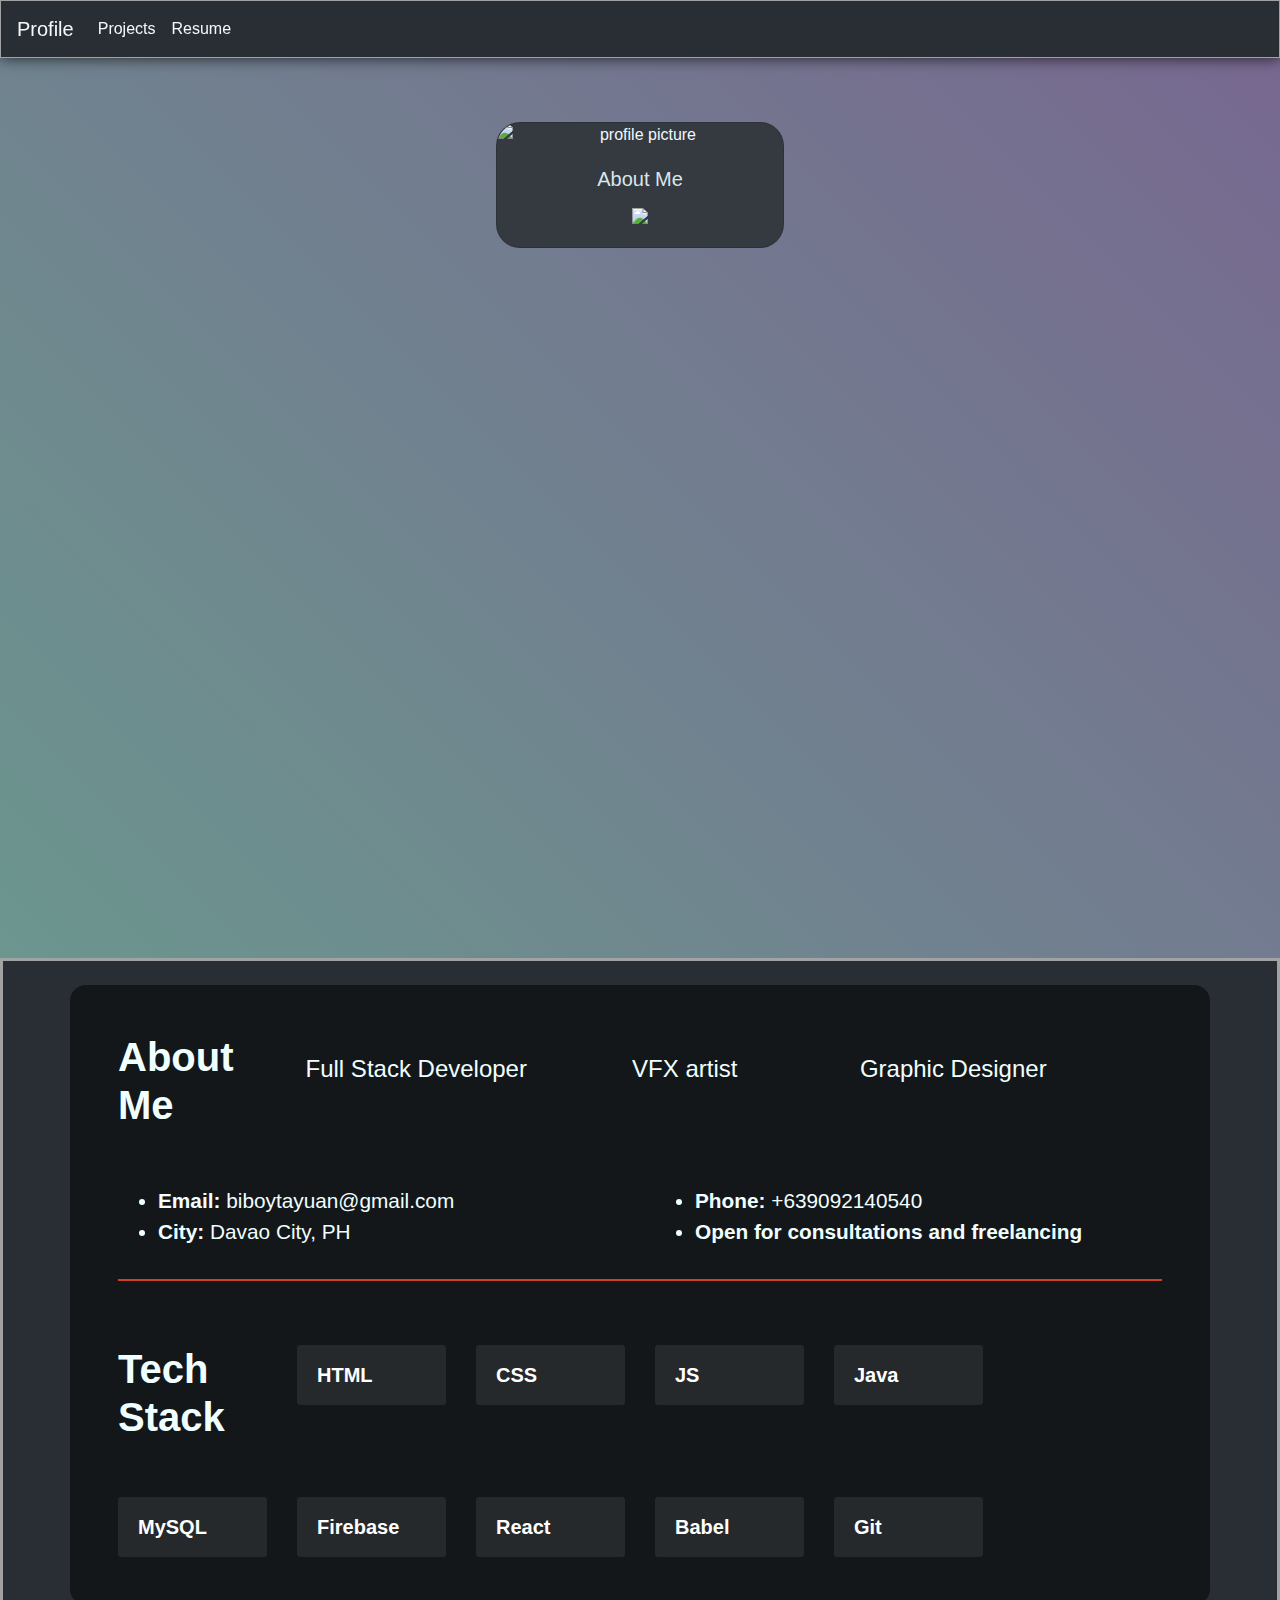
==== index.html @ 0c2aceff "Dec update" ====
<!doctype html>
<html lang="en">
  <head>
    <!-- Required meta tags -->
    <meta charset="utf-8">
    <meta name="viewport" content="width=device-width, initial-scale=1, shrink-to-fit=no">

    <!-- Bootstrap CSS -->
    <link rel="stylesheet" href="https://stackpath.bootstrapcdn.com/bootstrap/4.3.1/css/bootstrap.min.css" integrity="sha384-ggOyR0iXCbMQv3Xipma34MD+dH/1fQ784/j6cY/iJTQUOhcWr7x9JvoRxT2MZw1T" crossorigin="anonymous">
    <link rel="stylesheet" href="https://cdn.jsdelivr.net/gh/devicons/devicon@v2.14.0/devicon.min.css">
    <link rel="stylesheet" href="./css/stylesheet.css">
    <link href="http://fonts.cdnfonts.com/css/arcade-classic" rel="stylesheet">
   
    <title>Youzef Tayuan | Full Stack Developer</title>

    
    <nav class="navbar navbar-expand-lg ">
        <a class="navbar-brand" href="#">Profile</a>
        <button class="navbar-toggler navbar-light" type="button" data-toggle="collapse" data-target="#navbarNav" aria-controls="navbarNav" aria-expanded="false" aria-label="Toggle navigation">
          <span class="navbar-toggler-icon navbar-light"></span>
        </button>
        <div class="collapse navbar-collapse" id="navbarNav">
          <ul class="navbar-nav">
            <li class="nav-item active">
              <a class="nav-link" href="./portfolio.html">Projects<span class="sr-only">(current)</span></a>
            </li>
            <li class="nav-item active">
              <a class="nav-link" href="./resume.html">Resume<span class="sr-only">(current)</span></a>
            </li>
          </ul>
        </div>
        <div class="the-type text-center">
            <h1 class="typeing" data-typeingText="Yousef A. Tayuan"></h1>
            </div>
      </nav>
  </head>
  <body>
    <div class="pixelart-bg bg-image scroll-footer">
            <div class="mask gradient-custom vh-100" >
                <div class="d-flex justify-content-center">
                    <div class="parent card text-center bg-dark" style="width: 18rem;">
                        <img data-pixelate src="./images/BioPf.jpg" class="card-img-top" alt="profile picture">
                        <div class="card-body">
                          <h5 class="card-title" style="color: rgb(218, 229, 238);">About Me</h5>
                          <img src = "./images/expand_more.svg"class="card-text" style="color: rgb(218, 229, 238);"></img>
                          <!-- <a href="https://github.com/youzef123" class="btn btn-primary">Github Account</a> -->
                                </div>
                            </div>
                        </div>
                    </div>
    </div>
    <div class="content d-flex">
        <div class="container p-5 m-4">
        <div class="row top">
            <div class="col-sm-6 col-md-2">
              <h1 style="font-style: Raleway;"><strong>About Me</strong></h1>
            </div>
            <div class="col-sm-6 col-md-3">
              <h4>Full Stack Developer</h4>
            </div>
            <div class="col-sm-6 col-md-3">
              <h4>VFX artist</h4>
            </div>
            <div class="col-sm-6 col-md-3">
              <h4>Graphic Designer</h4>
            </div>
        </div>
        <div class="row mt-5 li">
          <div class="col-lg-6">
            <ul>
              <li><i class="bi bi-chevron-right"></i> <strong>Email:</strong> <span>biboytayuan@gmail.com</span></li>
              <li><i class="bi bi-chevron-right"></i> <strong>City:</strong> <span>Davao City, PH</span></li>
            </ul>
          </div>
          <div class="col-lg-6">
            <ul>
              <li><i class="bi bi-chevron-right"></i> <strong>Phone:</strong> <span>+639092140540</span></li>
              <li><i class="bi bi-chevron-right"></i> <strong>Open for consultations and freelancing</strong> </li>
            </ul>
          </div>
         
        </div>
     <hr>
          <div class="row top d-flex pt-5 tech-stack">
            <div class="col-sm-6 col-md-2">
              <h1 style="font-style: Raleway;"><strong>Tech Stack</strong></h1>
            </div>
            <div class="col-sm-6 col-md-2">
              <div class="icon-box">
                <h4>HTML</h4>
                <i class="devicon-html5-plain colored"></i>
              </div>
            </div>
            <div class="col-sm-6 col-md-2">
              <div class="icon-box">
               <h4>CSS</h4>
               <i class="devicon-css3-plain colored"></i>
              </div>
            </div>
            <div class="col-sm-6 col-md-2">
              <div class="icon-box">
                <h4>JS</h4>
                <i class="devicon-javascript-plain colored"></i>
            </div>
          </div>
          <div class="col-sm-6 col-md-2">
            <div class="icon-box">
              <h4>Java</h4>
              <i class="devicon-java-plain colored"></i>
          </div>
        </div>
        </div>
        <div class="row top d-flex pt-5 tech-stack">
          <div class="col-sm-6 col-md-2">
            <div class="icon-box">
              <h4>MySQL</h4>
              <i class="devicon-mysql-plain colored"></i>
            </div>
          </div>
          <div class="col-sm-6 col-md-2">
            <div class="icon-box">
             <h4>Firebase</h4>
             <i class="devicon-firebase-plain colored"></i>
            </div>
          </div>
          <div class="col-sm-6 col-md-2">
            <div class="icon-box">
              <h4>React</h4>
              <i class="devicon-react-original colored"></i>
          </div>
        </div>
        <div class="col-sm-6 col-md-2">
          <div class="icon-box">
            <h4>Babel</h4>
            <i class="devicon-babel-plain colored"></i>
        </div>
      </div>
        <div class="col-sm-6 col-md-2">
          <div class="icon-box">
            <h4>Git</h4>
            <i class="devicon-git-plain colored"></i>
        </div>
      </div>
      </div>
    

        
      </hr>
      </div>
     
    </div>
    <!-- Optional JavaScript -->
    <!-- jQuery first, then Popper.js, then Bootstrap JS -->
    <script src="https://code.jquery.com/jquery-3.3.1.slim.min.js" integrity="sha384-q8i/X+965DzO0rT7abK41JStQIAqVgRVzpbzo5smXKp4YfRvH+8abtTE1Pi6jizo" crossorigin="anonymous"></script>
    <script src="https://cdnjs.cloudflare.com/ajax/libs/popper.js/1.14.7/umd/popper.min.js" integrity="sha384-UO2eT0CpHqdSJQ6hJty5KVphtPhzWj9WO1clHTMGa3JDZwrnQq4sF86dIHNDz0W1" crossorigin="anonymous"></script>
    <script src="https://stackpath.bootstrapcdn.com/bootstrap/4.3.1/js/bootstrap.min.js" integrity="sha384-JjSmVgyd0p3pXB1rRibZUAYoIIy6OrQ6VrjIEaFf/nJGzIxFDsf4x0xIM+B07jRM" crossorigin="anonymous"></script>
    <script src = "./js/script.js"></script>
    <script src="https://cdnjs.cloudflare.com/ajax/libs/gsap/3.8.0/gsap.min.js"></script>
    <script src="https://cdnjs.cloudflare.com/ajax/libs/gsap/2.1.3/TweenMax.min.js"></script>
  </body>
</html>
---- css/stylesheet.css ----
@import url('http://fonts.cdnfonts.com/css/arcade-classic');

hr{
  border-top: 2px solid rgb(206, 63, 38);
  position: relative;
}

.nav-item{
  transition: all .5s ease-in;
}

.nav-link:hover {
  transform: scale(1.1);
  text-decoration: underline;
  text-decoration-color: rgb(206, 63, 38);
}

.navbar{
  font-family: 'ArcadeClassic', sans-serif;
    color: aliceblue;
    display: flex;
    background-color:#282E34;
    border: 1px solid #a2a2a2;
	-webkit-box-shadow: 0px 0px 14px 0px rgba(0,0,0,0.75);
	-moz-box-shadow: 0px 0px 14px 0px rgba(0,0,0,0.75);
	box-shadow: 0px 0px 14px 0px rgba(0,0,0,0.75);
    position: sticky;
    top: 0;
    z-index:3
}

.navbar a{
    color: aliceblue;
}


.the-type{
  margin-right: 3rem;
}

.parent {
    border-radius: 1.5rem;
    overflow: hidden;
    transition: transform .5s cubic-bezier(.31,2.71,.8,.9);
    transform-origin: 50% 50%;
}

.parent canvas {
    position: absolute;
    top: 0;
    left: 0;
}

.parent:hover {
transform: scale(1.05);
}

.card {
  font-family: 'ArcadeClassic', sans-serif;
  color: aliceblue;
    margin: 0 auto; /* Added */
    float: none; /* Added */
    margin-bottom: 10px; /* Added */
    z-index:1;
}

.pixelart-bg{
    background-image: url('../images/bg.gif');
    background-position: center;
    background-repeat: no-repeat;
    background-attachment: fixed;
    background-size: cover;
    height: 100vh;
}

.mask{
    padding: 4rem;
}

.gradient-custom {
    /* fallback for old browsers */
    background: #a18cd1;

    /* Chrome 10-25, Safari 5.1-6 */
    background: -webkit-linear-gradient(
      45deg,
      rgba(9, 80, 67, 0.6),
      rgba(29, 4, 70, 0.6) 100%
    );

    /* W3C, IE 10+/ Edge, Firefox 16+, Chrome 26+, Opera 12+, Safari 7+ */
    background: linear-gradient(
      45deg,
      rgba(9, 80, 67, 0.6),
      rgba(29, 4, 70, 0.6) 100%
    );
  }

.content{
  color: azure;
  font-family: "Raleway", sans-serif;
  border: 3px solid #a2a2a2;
  justify-content: center;
  position: relative;
  top: 0;
  background-color:#282E34;
 
  background-size: cover;
}

.container{
  border-radius: 1rem;
  background-color:#14171a;
  background-size: cover;
  font-size: 3vh;
}

.li{
  font-size: 1.3rem;
}

.top h4{
  text-align: center;
  line-height: 3;
}

.tech-stack .icon-box{
  border-radius: 3px;
  display: flex;
  align-items: center;
  padding: 20px;
  background: rgba(255, 255, 255, 0.08);
  transition: ease-in-out 0.3s;
}

.tech-stack img{
  /* float: right;
  width: 3rem;
  height: auto;
  padding-left: 1rem;
  align-items: center; */
}

.tech-stack h4{

  font-weight: 600;
  margin: 0;
  padding: 0;
  line-height: 1;
  font-size: 20px;
  color: #fff;
}

.tech-stack .icon-box h4 {
  padding-right: 5px;
  line-height: 1;
}

.tech-stack i {
  font-size: 32px;
  line-height: 1;
}

.tech-stack .icon-box:hover {
  background: rgba(255, 255, 255, 0.12);
}


@media only screen and (max-width: 768px) {
  .tech-stack .icon-box{
   
    margin-top: 0.7rem;
  }
  .icon-box{
    justify-content: center;
    width: 15rem;
  }
}
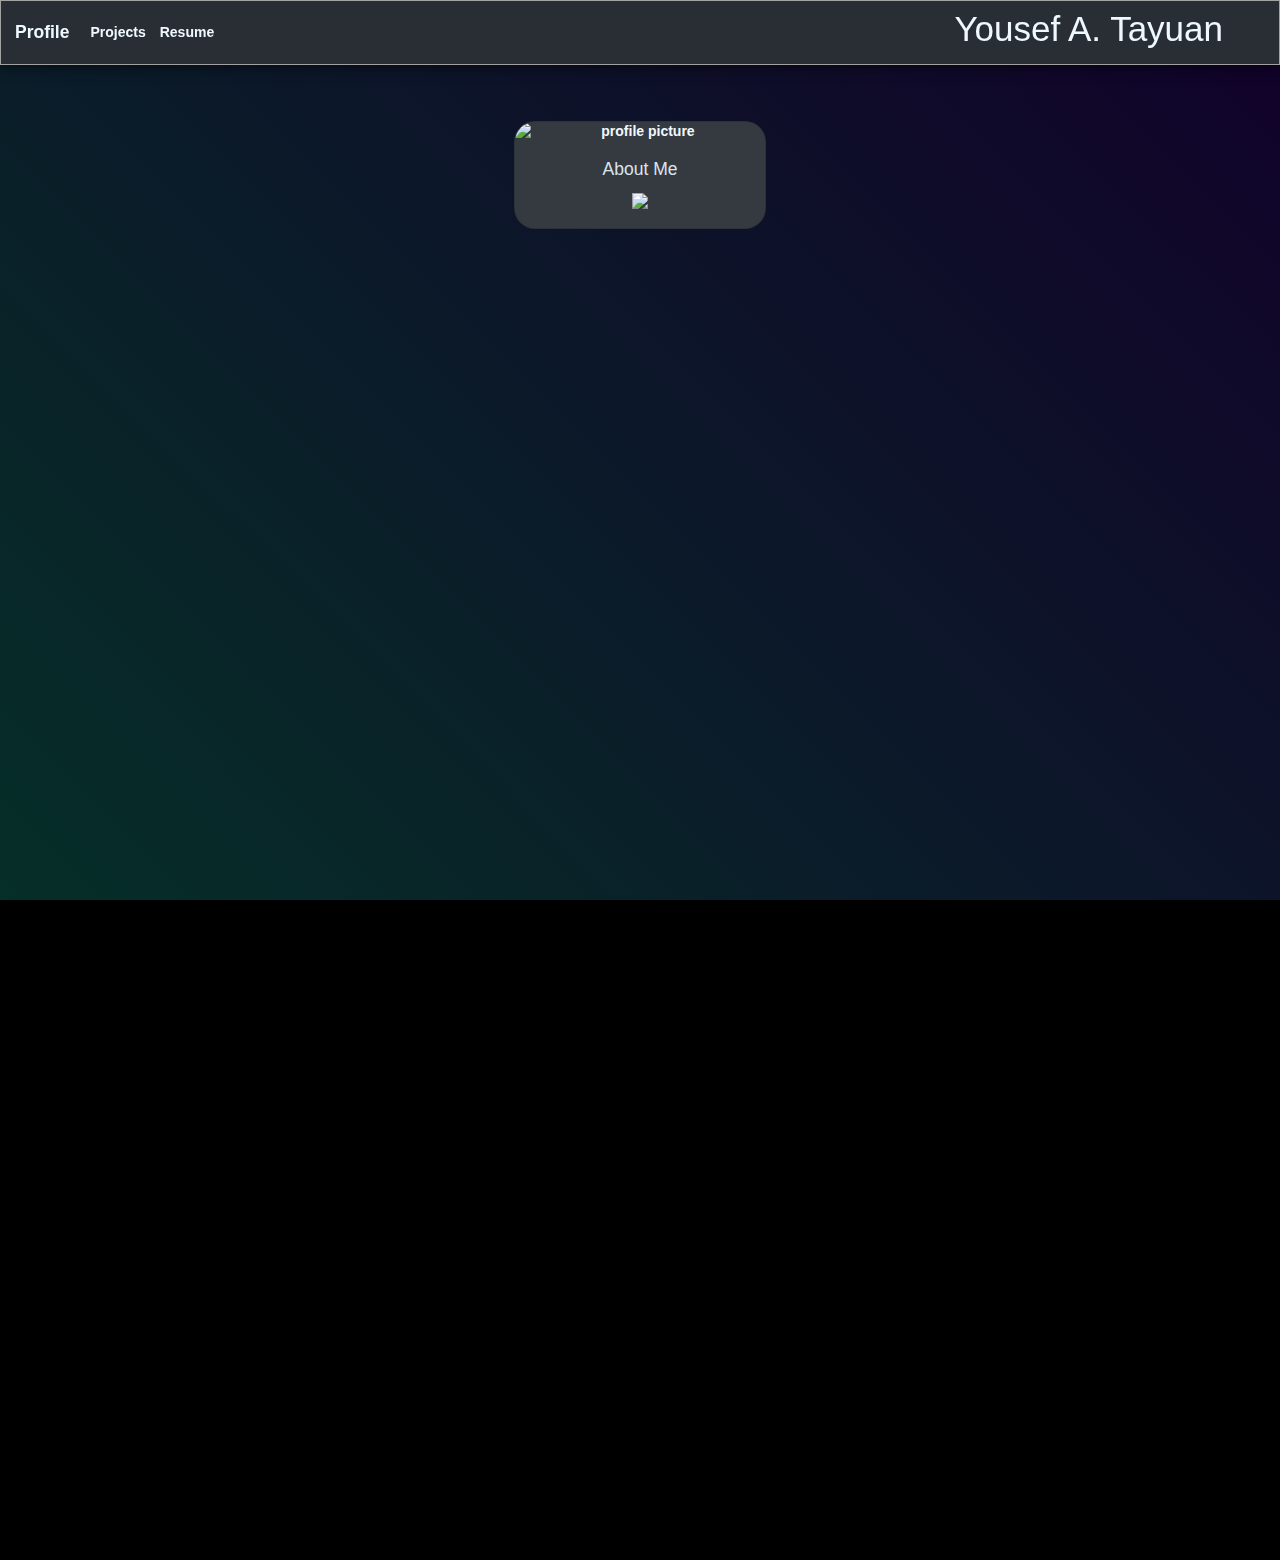
==== commit 5573be68: "font changed" ====
--- a/index.html
+++ b/index.html
@@ -29,12 +29,13 @@
             </li>
           </ul>
         </div>
-        <div class="the-type text-center">
-            <h1 class="typeing" data-typeingText="Yousef A. Tayuan"></h1>
-            </div>
+        <div class="name">
+          <h1 class="pr-5">Yousef A. Tayuan</h1>
+        </div>
       </nav>
   </head>
   <body>
+    <div class="change">
     <div class="pixelart-bg bg-image scroll-footer">
             <div class="mask gradient-custom vh-100" >
                 <div class="d-flex justify-content-center">
@@ -59,10 +60,10 @@
               <h4>Full Stack Developer</h4>
             </div>
             <div class="col-sm-6 col-md-3">
-              <h4>VFX artist</h4>
+              <h4>Graphic Designer</h4>
             </div>
             <div class="col-sm-6 col-md-3">
-              <h4>Graphic Designer</h4>
+              <h4>VFX artist</h4>
             </div>
         </div>
         <div class="row mt-5 li">
@@ -81,6 +82,7 @@
          
         </div>
      <hr>
+     <div class="container">
           <div class="row top d-flex pt-5 tech-stack">
             <div class="col-sm-6 col-md-2">
               <h1 style="font-style: Raleway;"><strong>Tech Stack</strong></h1>
@@ -142,13 +144,14 @@
         </div>
       </div>
       </div>
-    
+    </div>
 
         
       </hr>
       </div>
      
     </div>
+    
     <!-- Optional JavaScript -->
     <!-- jQuery first, then Popper.js, then Bootstrap JS -->
     <script src="https://code.jquery.com/jquery-3.3.1.slim.min.js" integrity="sha384-q8i/X+965DzO0rT7abK41JStQIAqVgRVzpbzo5smXKp4YfRvH+8abtTE1Pi6jizo" crossorigin="anonymous"></script>
@@ -157,5 +160,6 @@
     <script src = "./js/script.js"></script>
     <script src="https://cdnjs.cloudflare.com/ajax/libs/gsap/3.8.0/gsap.min.js"></script>
     <script src="https://cdnjs.cloudflare.com/ajax/libs/gsap/2.1.3/TweenMax.min.js"></script>
+    <script src="https://ajax.googleapis.com/ajax/libs/jquery/1.9.1/jquery.min.js"></script>
   </body>
 </html>--- a/css/stylesheet.css
+++ b/css/stylesheet.css
@@ -1,4 +1,18 @@
 @import url('http://fonts.cdnfonts.com/css/arcade-classic');
+
+html, body{
+  font: bold 14px/1.4 'Open Sans', arial, sans-serif;
+  background: #000;
+  width: 100%;
+  height: 100%;
+  margin: 0px;
+  padding: 0px;
+  overflow-x: hidden; 
+}
+
+.navbar .nav-link a{
+  padding-left: 2rem;
+}
 
 hr{
   border-top: 2px solid rgb(206, 63, 38);
@@ -16,7 +30,8 @@
 }
 
 .navbar{
-  font-family: 'ArcadeClassic', sans-serif;
+  margin: 0;
+  
     color: aliceblue;
     display: flex;
     background-color:#282E34;
@@ -34,10 +49,6 @@
 }
 
 
-.the-type{
-  margin-right: 3rem;
-}
-
 .parent {
     border-radius: 1.5rem;
     overflow: hidden;
@@ -109,6 +120,8 @@
 }
 
 .container{
+  width: 100%;
+  height: 100%;
   border-radius: 1rem;
   background-color:#14171a;
   background-size: cover;
@@ -165,14 +178,54 @@
   background: rgba(255, 255, 255, 0.12);
 }
 
+@media only screen and (max-width: 990px) {
+  .container .icon-box{
+    display: flex;
+    padding: 1rem;
+  }
+  .tech-stack .icon-box{
+   font-size: 10vh;
+   
+  }
+  .icon-box{
+ 
+    width: 5rem;
+  }
+} 
 
 @media only screen and (max-width: 768px) {
+  .container .icon-box{
+    
+  }
   .tech-stack .icon-box{
-   
+    
     margin-top: 0.7rem;
   }
   .icon-box{
     justify-content: center;
+    align-items: center;
+    text-align: center;
+    justify-content: center;
     width: 15rem;
   }
+} 
+
+@media only screen and (max-width: 300px) {
+  body{
+  
+  }
+  .container .icon-box{
+  width: 10rem;
+  }
+  .tech-stack .icon-box{
+    margin-top: 0.7rem;
+  }
+  .icon-box{
+    font-size: 0.2px;
+    justify-content: center;
+    align-items: center;
+    text-align: center;
+    justify-content: center;
+    width: 15rem;
+  }
 }  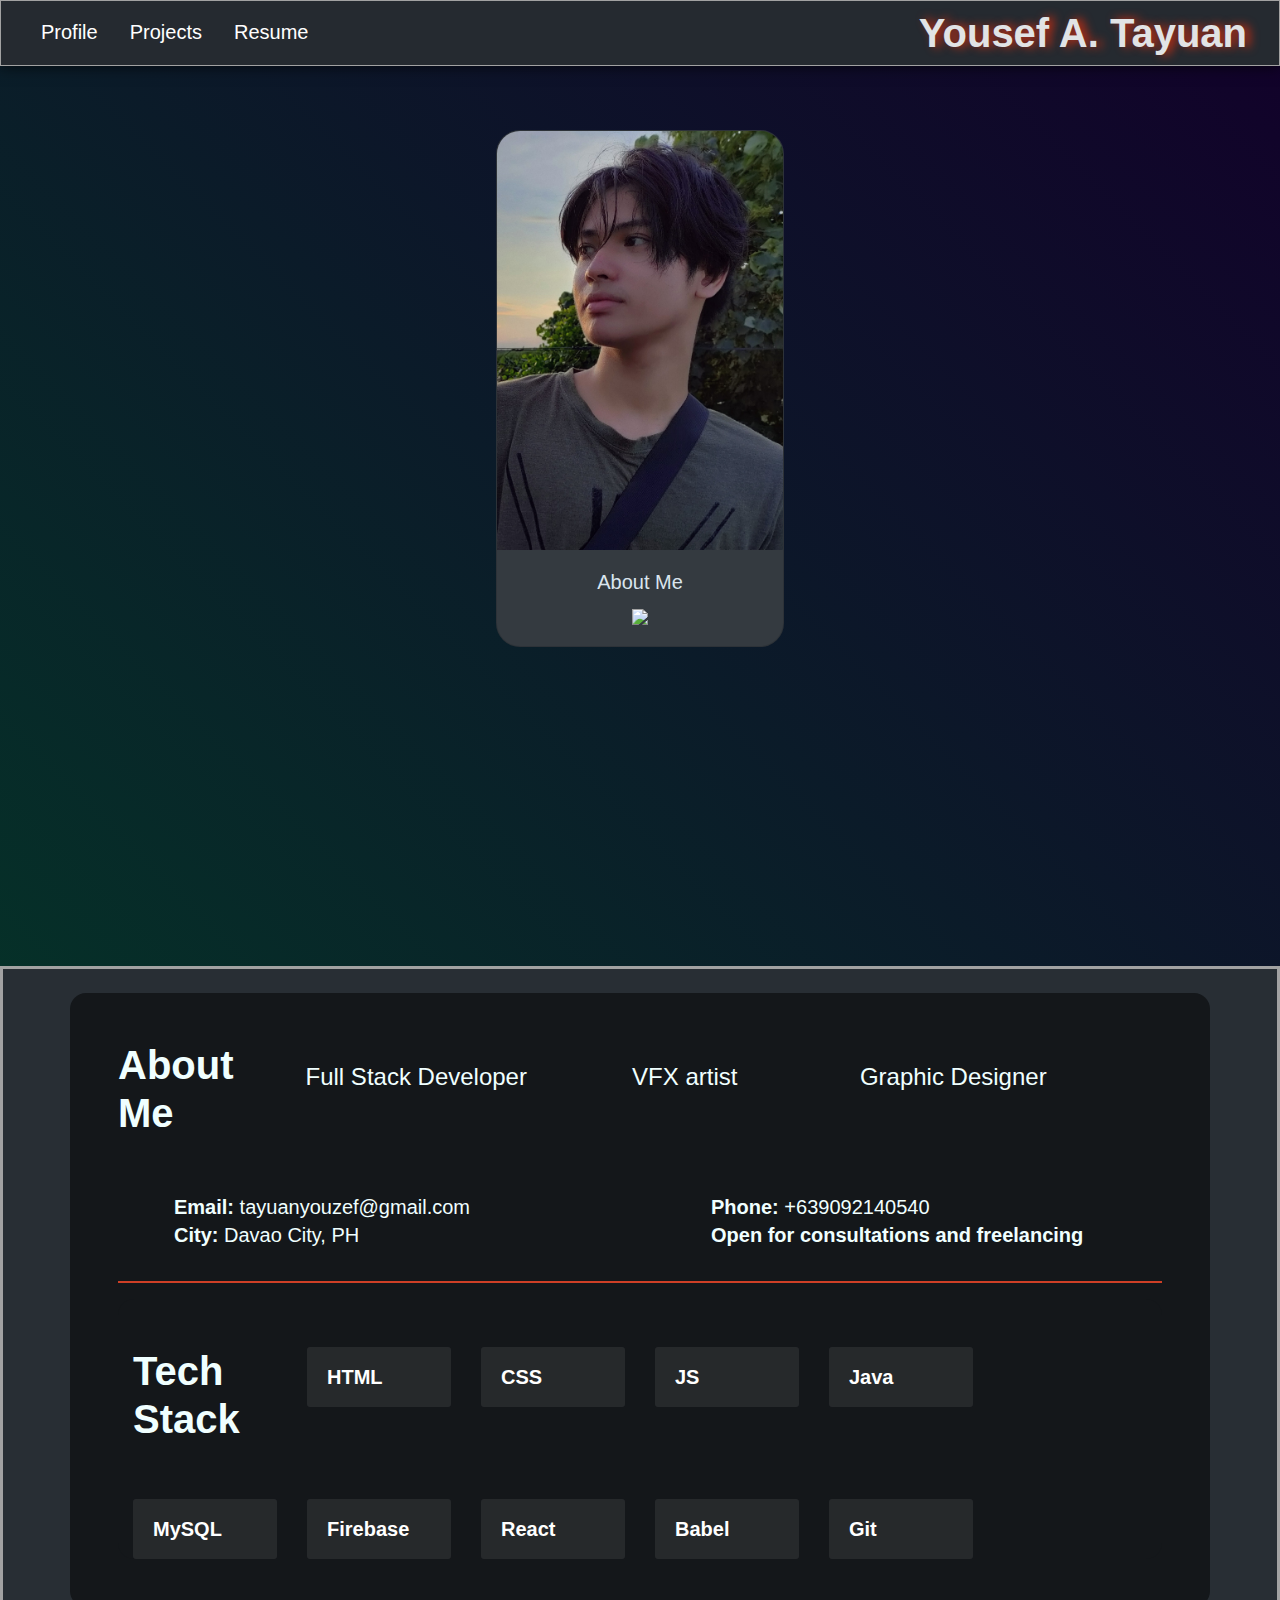
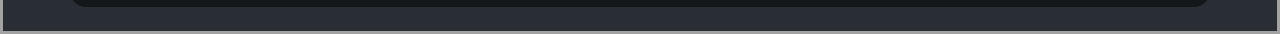
==== commit e5cbe413: "Optimize" ====
--- a/index.html
+++ b/index.html
@@ -8,19 +8,23 @@
     <!-- Bootstrap CSS -->
     <link rel="stylesheet" href="https://stackpath.bootstrapcdn.com/bootstrap/4.3.1/css/bootstrap.min.css" integrity="sha384-ggOyR0iXCbMQv3Xipma34MD+dH/1fQ784/j6cY/iJTQUOhcWr7x9JvoRxT2MZw1T" crossorigin="anonymous">
     <link rel="stylesheet" href="https://cdn.jsdelivr.net/gh/devicons/devicon@v2.14.0/devicon.min.css">
+
+    <!-- Customized Stylesheet -->
     <link rel="stylesheet" href="./css/stylesheet.css">
-    <link href="http://fonts.cdnfonts.com/css/arcade-classic" rel="stylesheet">
+    <link rel="icon" href="./images/ylogo.svg" type="image/x-icon">
    
     <title>Youzef Tayuan | Full Stack Developer</title>
 
-    
-    <nav class="navbar navbar-expand-lg ">
-        <a class="navbar-brand" href="#">Profile</a>
-        <button class="navbar-toggler navbar-light" type="button" data-toggle="collapse" data-target="#navbarNav" aria-controls="navbarNav" aria-expanded="false" aria-label="Toggle navigation">
-          <span class="navbar-toggler-icon navbar-light"></span>
+    <nav class="navbar navbar-expand-lg navbar-dark">
+        <button class="navbar-toggler navbar-dark" type="button" data-toggle="collapse" data-target="#navbarNav" aria-controls="navbarNav" aria-expanded="false" aria-label="Toggle navigation">
+          <span class="navbar-toggler-icon navbar-dark"></span>
         </button>
+        
         <div class="collapse navbar-collapse" id="navbarNav">
           <ul class="navbar-nav">
+            <li class="nav-item active">
+            <a class="nav-link" href="./index.html">Profile</a>
+          </li>
             <li class="nav-item active">
               <a class="nav-link" href="./portfolio.html">Projects<span class="sr-only">(current)</span></a>
             </li>
@@ -29,27 +33,27 @@
             </li>
           </ul>
         </div>
-        <div class="name">
-          <h1 class="pr-5">Yousef A. Tayuan</h1>
+        <div class="name">     
+          <h1>Yousef A. Tayuan</h1>
         </div>
+   
       </nav>
   </head>
   <body>
     <div class="change">
-    <div class="pixelart-bg bg-image scroll-footer">
+      <div class="pixelart-bg bg-image">
             <div class="mask gradient-custom vh-100" >
                 <div class="d-flex justify-content-center">
-                    <div class="parent card text-center bg-dark" style="width: 18rem;">
-                        <img data-pixelate src="./images/BioPf.jpg" class="card-img-top" alt="profile picture">
-                        <div class="card-body">
+                    <div class="parent card text-center bg-dark scroll-footer" style="width: 18rem;">
+                        <img data-pixelate src="./images/Bio.jpg" class="card-img-top" alt="profile picture">
+                        <div class="card-body">  
                           <h5 class="card-title" style="color: rgb(218, 229, 238);">About Me</h5>
                           <img src = "./images/expand_more.svg"class="card-text" style="color: rgb(218, 229, 238);"></img>
-                          <!-- <a href="https://github.com/youzef123" class="btn btn-primary">Github Account</a> -->
                                 </div>
                             </div>
                         </div>
                     </div>
-    </div>
+               </div>
     <div class="content d-flex">
         <div class="container p-5 m-4">
         <div class="row top">
@@ -60,16 +64,17 @@
               <h4>Full Stack Developer</h4>
             </div>
             <div class="col-sm-6 col-md-3">
+              <h4>VFX artist</h4>
+            </div>
+            <div class="col-sm-6 col-md-3">
               <h4>Graphic Designer</h4>
             </div>
-            <div class="col-sm-6 col-md-3">
-              <h4>VFX artist</h4>
-            </div>
+       
         </div>
         <div class="row mt-5 li">
           <div class="col-lg-6">
             <ul>
-              <li><i class="bi bi-chevron-right"></i> <strong>Email:</strong> <span>biboytayuan@gmail.com</span></li>
+              <li><i class="bi bi-chevron-right"></i> <strong>Email:</strong> <span>tayuanyouzef@gmail.com</span></li>
               <li><i class="bi bi-chevron-right"></i> <strong>City:</strong> <span>Davao City, PH</span></li>
             </ul>
           </div>
@@ -152,14 +157,13 @@
      
     </div>
     
-    <!-- Optional JavaScript -->
     <!-- jQuery first, then Popper.js, then Bootstrap JS -->
     <script src="https://code.jquery.com/jquery-3.3.1.slim.min.js" integrity="sha384-q8i/X+965DzO0rT7abK41JStQIAqVgRVzpbzo5smXKp4YfRvH+8abtTE1Pi6jizo" crossorigin="anonymous"></script>
     <script src="https://cdnjs.cloudflare.com/ajax/libs/popper.js/1.14.7/umd/popper.min.js" integrity="sha384-UO2eT0CpHqdSJQ6hJty5KVphtPhzWj9WO1clHTMGa3JDZwrnQq4sF86dIHNDz0W1" crossorigin="anonymous"></script>
     <script src="https://stackpath.bootstrapcdn.com/bootstrap/4.3.1/js/bootstrap.min.js" integrity="sha384-JjSmVgyd0p3pXB1rRibZUAYoIIy6OrQ6VrjIEaFf/nJGzIxFDsf4x0xIM+B07jRM" crossorigin="anonymous"></script>
+    <script src="https://cdnjs.cloudflare.com/ajax/libs/gsap/3.8.0/gsap.min.js"></script>
+    
+    <!-- Custom Js -->
     <script src = "./js/script.js"></script>
-    <script src="https://cdnjs.cloudflare.com/ajax/libs/gsap/3.8.0/gsap.min.js"></script>
-    <script src="https://cdnjs.cloudflare.com/ajax/libs/gsap/2.1.3/TweenMax.min.js"></script>
-    <script src="https://ajax.googleapis.com/ajax/libs/jquery/1.9.1/jquery.min.js"></script>
   </body>
 </html>--- a/css/stylesheet.css
+++ b/css/stylesheet.css
@@ -1,7 +1,6 @@
-@import url('http://fonts.cdnfonts.com/css/arcade-classic');
-
-html, body{
-  font: bold 14px/1.4 'Open Sans', arial, sans-serif;
+
+body{
+  font: 14px/1.4 'Open Sans', arial, sans-serif;
   background: #000;
   width: 100%;
   height: 100%;
@@ -10,8 +9,20 @@
   overflow-x: hidden; 
 }
 
+button{
+  color: white;
+}
+
+html{
+  overflow-x: hidden; 
+}
+
 .navbar .nav-link a{
   padding-left: 2rem;
+}
+
+.navbar-toggler-icon {
+  background-image: url("data:image/svg+xml;charset=utf8,%3Csvg viewBox='0 0 30 30' xmlns='http://www.w3.org/2000/svg'%3E%3Cpath stroke='#008000' stroke-width='2' stroke-linecap='round' stroke-miterlimit='10' d='M4 7h22M4 15h22M4 23h22'/%3E%3C/svg%3E");
 }
 
 hr{
@@ -19,37 +30,55 @@
   position: relative;
 }
 
-.nav-item{
-  transition: all .5s ease-in;
+ul li{
+  padding-left: 1rem;
+  font-size: 20px;
+  list-style-type: none;
+}
+
+.nav-link{
+  transition: all .1s ease-in;
 }
 
 .nav-link:hover {
   transform: scale(1.1);
-  text-decoration: underline;
-  text-decoration-color: rgb(206, 63, 38);
 }
 
 .navbar{
   margin: 0;
-  
-    color: aliceblue;
-    display: flex;
-    background-color:#282E34;
-    border: 1px solid #a2a2a2;
+  padding-right: 2rem;
+  color: aliceblue;
+  display: flex;
+  position: relative;
+  background-color:#282e34ea;
+  border: 1px solid #a2a2a2;
 	-webkit-box-shadow: 0px 0px 14px 0px rgba(0,0,0,0.75);
 	-moz-box-shadow: 0px 0px 14px 0px rgba(0,0,0,0.75);
 	box-shadow: 0px 0px 14px 0px rgba(0,0,0,0.75);
-    position: sticky;
-    top: 0;
-    z-index:3
+  position: sticky;
+  top: 0;
+  z-index:3;
 }
 
 .navbar a{
     color: aliceblue;
 }
 
+.name h1{
+  margin: 0;
+  padding: 0;
+  color: #e1e3e5;
+  text-shadow: 5px 0px 10px rgb(206, 46, 18);
+  font-weight: bold;
+}
 
 .parent {
+    -webkit-user-select: none;
+    -khtml-user-select: none;
+    -moz-user-select: none;
+    -ms-user-select: none;
+    -o-user-select: none;
+    user-select: none;
     border-radius: 1.5rem;
     overflow: hidden;
     transition: transform .5s cubic-bezier(.31,2.71,.8,.9);
@@ -67,12 +96,12 @@
 }
 
 .card {
-  font-family: 'ArcadeClassic', sans-serif;
+  padding:0;
   color: aliceblue;
-    margin: 0 auto; /* Added */
-    float: none; /* Added */
-    margin-bottom: 10px; /* Added */
-    z-index:1;
+  margin: 0 auto; /* Added */
+  float: none; /* Added */
+  margin-bottom: 10px; /* Added */
+  z-index:1;
 }
 
 .pixelart-bg{
@@ -114,8 +143,7 @@
   justify-content: center;
   position: relative;
   top: 0;
-  background-color:#282E34;
- 
+  background-color:#282E34; 
   background-size: cover;
 }
 
@@ -146,14 +174,6 @@
   transition: ease-in-out 0.3s;
 }
 
-.tech-stack img{
-  /* float: right;
-  width: 3rem;
-  height: auto;
-  padding-left: 1rem;
-  align-items: center; */
-}
-
 .tech-stack h4{
 
   font-weight: 600;
@@ -178,46 +198,103 @@
   background: rgba(255, 255, 255, 0.12);
 }
 
-@media only screen and (max-width: 990px) {
-  .container .icon-box{
-    display: flex;
+
+.nav-link:after {    
+  background: none repeat scroll 0 0 transparent;
+  bottom: 4;
+  content: "";
+  display: block;
+  height: 2px;
+  left: 50%;
+  background: rgb(206, 63, 38);
+  transition: width 0.3s ease 0s, left 0.3s ease 0s;
+  width: 0;
+}
+
+.nav-link:hover:after { 
+  width: 100%; 
+  left: 0; 
+}
+
+@media only screen and (max-width: 1200px) {
+  .container{
+    
     padding: 1rem;
   }
+  
+  .nav-link:hover {
+    transform: translate(10px);
+  }
+
   .tech-stack .icon-box{
    font-size: 10vh;
    
   }
-  .icon-box{
- 
-    width: 5rem;
+  .tech-stack i{
+    font-size: 20px;
+  }
+  .tech-stack h4{
+    font-size: 16px;
+  }
+  .tech-stack{
+    padding: 0;
+    width: 50rem;
+  }
+  .tech-stack .icon-box{
+    padding: 1rem;
+    width: 110%;
   }
 } 
 
 @media only screen and (max-width: 768px) {
+  .nav-link:hover {
+    transform: translate(10px);
+  }
+  .container .tech-stack{
+    justify-content: center;
+    align-items: center;
+    font-size:  30px;
+  flex-direction: column;
+  }
+  .tech-stack i{
+    font-size: 32px;
+  }
+  .tech-stack h4{
+    font-size:  20px;
+  }
+  .tech-stack .icon-box{
+    margin-top: 0.7rem;
+  }
+  .navbar-brand, li{
+    padding: 0;
+  }
+  .tech-stack{
+    width: 20rem;
+  }
+  .tech-stack .icon-box{
+    justify-content: center;
+    align-items: center;
+    text-align: center;
+    justify-content: center;
+    width: 16rem;
+    margin-left: 10px;
+  }
+  .name h1{
+    margin-top: 10px;
+    margin-left: 0.5rem;
+    font-size: 30px;
+  }
+} 
+
+@media only screen and (max-width: 408px) {
   .container .icon-box{
-    
-  }
-  .tech-stack .icon-box{
-    
-    margin-top: 0.7rem;
-  }
-  .icon-box{
-    justify-content: center;
-    align-items: center;
-    text-align: center;
-    justify-content: center;
-    width: 15rem;
-  }
-} 
-
-@media only screen and (max-width: 300px) {
-  body{
-  
-  }
-  .container .icon-box{
-  width: 10rem;
-  }
-  .tech-stack .icon-box{
+    width: 12rem;
+  }
+  .tech-stack .icon-box{
+     justify-content: center;
+    align-items: center;
+    text-align: center;
+    justify-content: center;
     margin-top: 0.7rem;
   }
   .icon-box{
@@ -228,4 +305,33 @@
     justify-content: center;
     width: 15rem;
   }
+  .name h1{
+    display: block;
+    font-size: 30px;
+  }
+  /* Small res gif */
+  .pixelart-bg{
+    background-image: url('../images/bgsmall.webp');
+  }
+}  
+
+@media only screen and (max-width: 300px) {
+  .container .icon-box{
+    width: 10rem;
+  }
+  .tech-stack .icon-box{
+     justify-content: center;
+    align-items: center;
+    text-align: center;
+    justify-content: center;
+    margin-top: 0.7rem;
+  }
+  .icon-box{
+    font-size: 0.2px;
+    justify-content: center;
+    align-items: center;
+    text-align: center;
+    justify-content: center;
+    width: 15rem;
+  }
 }  